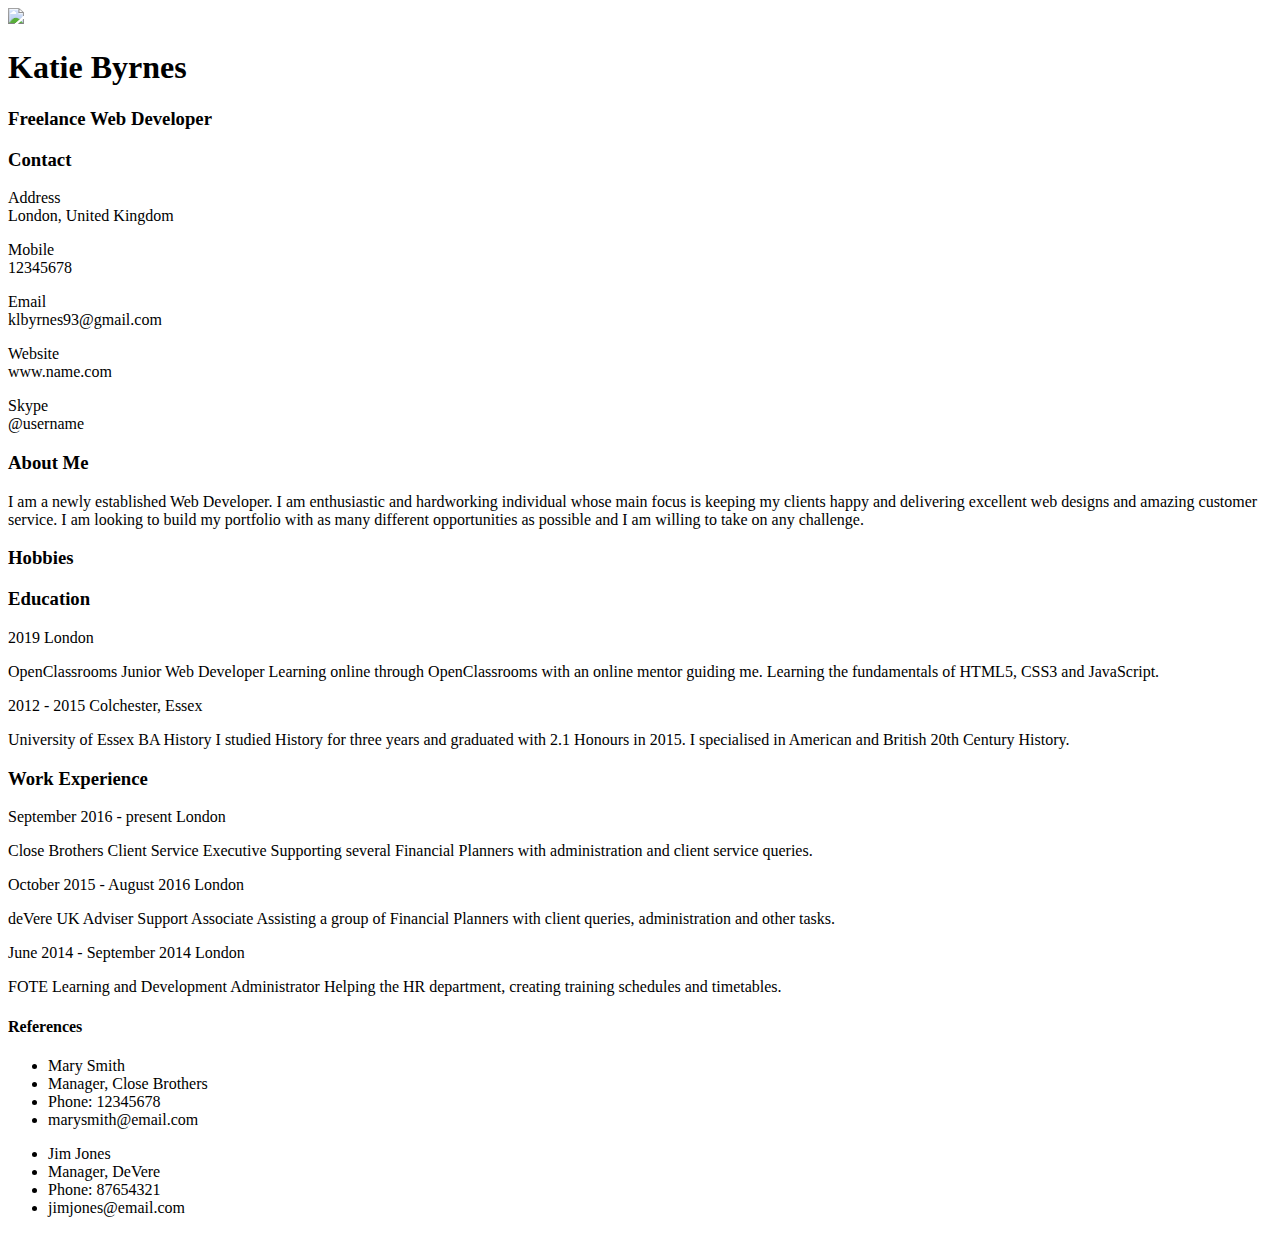
==== index.html @ 820cfef4 "File Name Change" ====
<!DOCTYPE html>
<html lang="en">
<head>
	<title>Katie Byrnes</title>
	<meta name="viewport" content="width=device-width,initial-scale=1">
	<meta charset="utf-8">
	<link href="css/resume.css" type="text/css" rel="stylesheet">
	<link rel="stylesheet" href="https://use.fontawesome.com/releases/v5.7.2/css/all.css" integrity="sha384-fnmOCqbTlWIlj8LyTjo7mOUStjsKC4pOpQbqyi7RrhN7udi9RwhKkMHpvLbHG9Sr" crossorigin="anonymous">

</head>
	
<div class="container">

<div class="gridSection1">
		<img src="me.png">
</div>

<div class="gridSection2">
 <h1 id="name"><span>Katie</span> Byrnes</h1>
 <h3 id="jobTitle"><span>Freela</span>nce Web Developer</h3>
</div>


<div class="gridSection3">
 	<h3 id="contactDetails">Contact</h3>	
 	<div id="contactMe">	
 		<p>Address<br> London, United Kingdom</p>
 		<p>Mobile<br> 12345678</p>
 		<p>Email<br> klbyrnes93@gmail.com</p>
 		<p>Website<br> www.name.com</p>
 		<p>Skype<br> @username</p>
 	</div>
</div>

<div class="gridSection4">
	 <h3 id=aboutMe>About Me</h3>
	 <p id="aboutBloc">I am a newly established Web Developer. I am enthusiastic and hardworking individual whose    main focus is keeping my clients happy and delivering excellent web designs and amazing customer service. I am looking to build my portfolio with as many different opportunities as possible and I am willing to take on any challenge. </p>
</div>


<div class="gridSection5">
	<h3 id="myHobbies">Hobbies</h3>
		<div id="hobbiesIcons">
		<i class="fas fa-dumbbell"></i>
		<i class="fas fa-futbol"></i>
		<i class="fas fa-book-reader"></i>
		</div>
</div>


<div class="gridSection6">
	<i class="fas fa-user-graduate"></i>
	<h3 id="educationHistory">Education</h3>
	<div id="education">
 	<p id="dateOne">2019 London</p>
 	<p id="openClassrooms">OpenClassrooms Junior Web Developer Learning online through OpenClassrooms with an online mentor guiding me. Learning the fundamentals of HTML5, CSS3 and JavaScript.</p> 
 	
 	<p id="dateTwo">2012 - 2015 Colchester, Essex</p>
 	<p id="essexUni">University of Essex BA History
 	I studied History for three years and graduated with 2.1 Honours in 2015. I specialised in American and British 20th Century History.</p>
 	</div>
</div>


<div class="gridSection7">
	<i class="fas fa-building"></i>
	<h3 id="work">Work Experience</h3>
	<p>September 2016 - present London</p>
	<p>Close Brothers Client Service Executive Supporting several Financial Planners with administration and client service queries. </p>
	</p>
	<p>October 2015 - August 2016 London</p>
	<p>deVere UK Adviser Support Associate Assisting a group of Financial Planners with client queries, administration and other tasks.</p>
	<p>June 2014 - September 2014 London</p>
	<p>FOTE Learning and Development Administrator Helping the HR department, creating training schedules and timetables.</p>
</div>

<div class="gridSection8">
			<i class="fas fa-network-wired"></i>
			<h4 id="references">References</h4>
					<ul id="referenceOne">
					<li>Mary Smith</li>
					<li>Manager, Close Brothers</li>
					<li>Phone: 12345678</li>
					<li>marysmith@email.com</li>
				</ul>

				<ul id="referenceTwo">
					<li>Jim Jones</li>
					<li>Manager, DeVere</li>
					<li>Phone: 87654321</li>
					<li>jimjones@email.com</li>
				</ul>
</div>


</div>
<body>

</body>
</html>
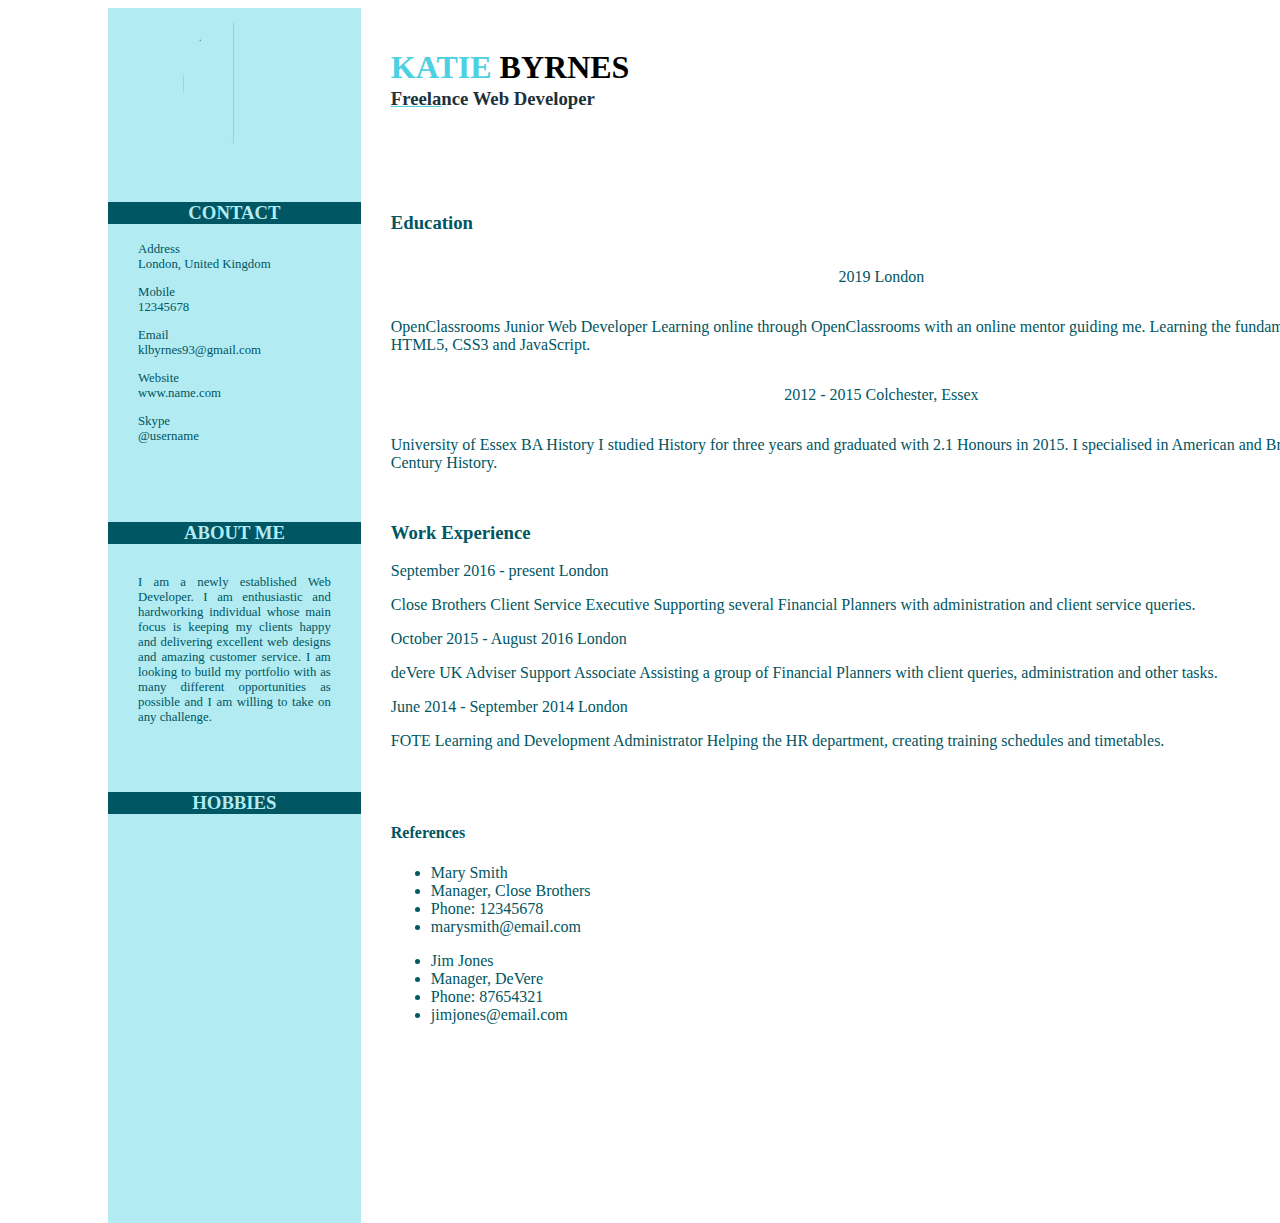
==== commit 7a380c2f: "File Name Change" ====
--- a/index.html
+++ b/index.html
@@ -4,7 +4,7 @@
 	<title>Katie Byrnes</title>
 	<meta name="viewport" content="width=device-width,initial-scale=1">
 	<meta charset="utf-8">
-	<link href="css/resume.css" type="text/css" rel="stylesheet">
+	<link href="css/stylesheet.css" type="text/css" rel="stylesheet">
 	<link rel="stylesheet" href="https://use.fontawesome.com/releases/v5.7.2/css/all.css" integrity="sha384-fnmOCqbTlWIlj8LyTjo7mOUStjsKC4pOpQbqyi7RrhN7udi9RwhKkMHpvLbHG9Sr" crossorigin="anonymous">
 
 </head>
--- a/css/stylesheet.css
+++ b/css/stylesheet.css
@@ -0,0 +1,150 @@
+
+.container {
+display: grid;
+grid-template-columns: 20% 80%;
+grid-template-rows: 15% 40% 30% 50%;
+height: 100vh;
+width: 100vw;
+max-width: 100%;
+margin-right: 100px;
+margin-left: 100px;
+}
+
+img {
+position: relative;
+height: 120px;
+width: 45%;
+border-radius: 50%;
+margin-left: 75px;
+margin-top: 15px;
+margin-bottom: 20px;
+}
+
+.gridSection1 {
+grid-column-start: 1;
+grid-row-start: 1;
+background-color: #b2ebf2;
+}
+
+.gridSection2 {
+grid-column-start: 2;
+grid-row-start: 1;
+height: 60%;
+padding-left: 30px;
+padding-top: 20px;
+}
+
+.gridSection3 {
+grid-column-start: 1;
+grid-row-start: 2;
+height: 130%;
+background-color: #b2ebf2;
+padding-top: 40px;
+}
+
+.gridSection4 {
+grid-column-start: 1;
+grid-row-start: 3;
+background-color: #b2ebf2;
+}
+
+.gridSection5 {
+grid-column-start: 1;
+grid-row-start: 4;
+padding-bottom: 140px;
+background-color: #b2ebf2;
+text-align: center;
+color: #005662;
+}
+
+.gridSection6 {
+	grid-column-start: 2;
+	grid-row-start: 2;
+	margin-top: 50px;
+	padding-left: 30px;
+	color: #005662;
+}
+
+.gridSection7 {
+	grid-column-start: 2;
+	grid-row-start: 3;
+	padding-left: 30px;
+	color: #005662;
+}
+
+.gridSection8 {
+	grid-column-start: 2;
+	grid-row-start: 4;
+	padding-left: 30px;
+	padding-top: 30px;
+	color: #005662;
+}
+
+#name {
+	text-transform: uppercase;
+}
+
+span {
+	color: #4dd0e1;
+}
+
+#jobTitle {
+	color: #1c313a;
+	margin-top: -20px;
+}
+
+#jobTitle span {
+	text-decoration: underline;
+	text-decoration-color: #4dd0e1;
+	color: #1c313a;
+}
+
+
+#contactDetails {
+	text-align: center;
+	background-color: #005662;
+	color: #b2ebf2;
+	text-transform: uppercase;
+}
+
+#myHobbies {
+	text-align: center;
+	background-color: #005662;
+	color: #b2ebf2;
+	text-transform: uppercase;
+}
+
+#aboutMe {
+	text-align: center;
+	background-color: #005662;
+	color: #b2ebf2;
+	text-transform: uppercase;
+}
+
+#contactMe {
+	text-align: justify;
+	padding-left: 30px;
+	font-size: 80%;
+	color: #005662;
+}
+
+#aboutBloc {
+	display: inline-block;
+	text-align: justify;
+	padding-left: 30px;
+	padding-right: 30px;
+	font-size: 80%;
+	color: #005662;
+}
+
+#hobbiesIcons {
+	letter-spacing: 10px;
+	font-size: 35px;
+}
+
+#education {
+	display: flex;
+	flex-direction: row;
+	justify-content: center;
+	flex-wrap: wrap;
+}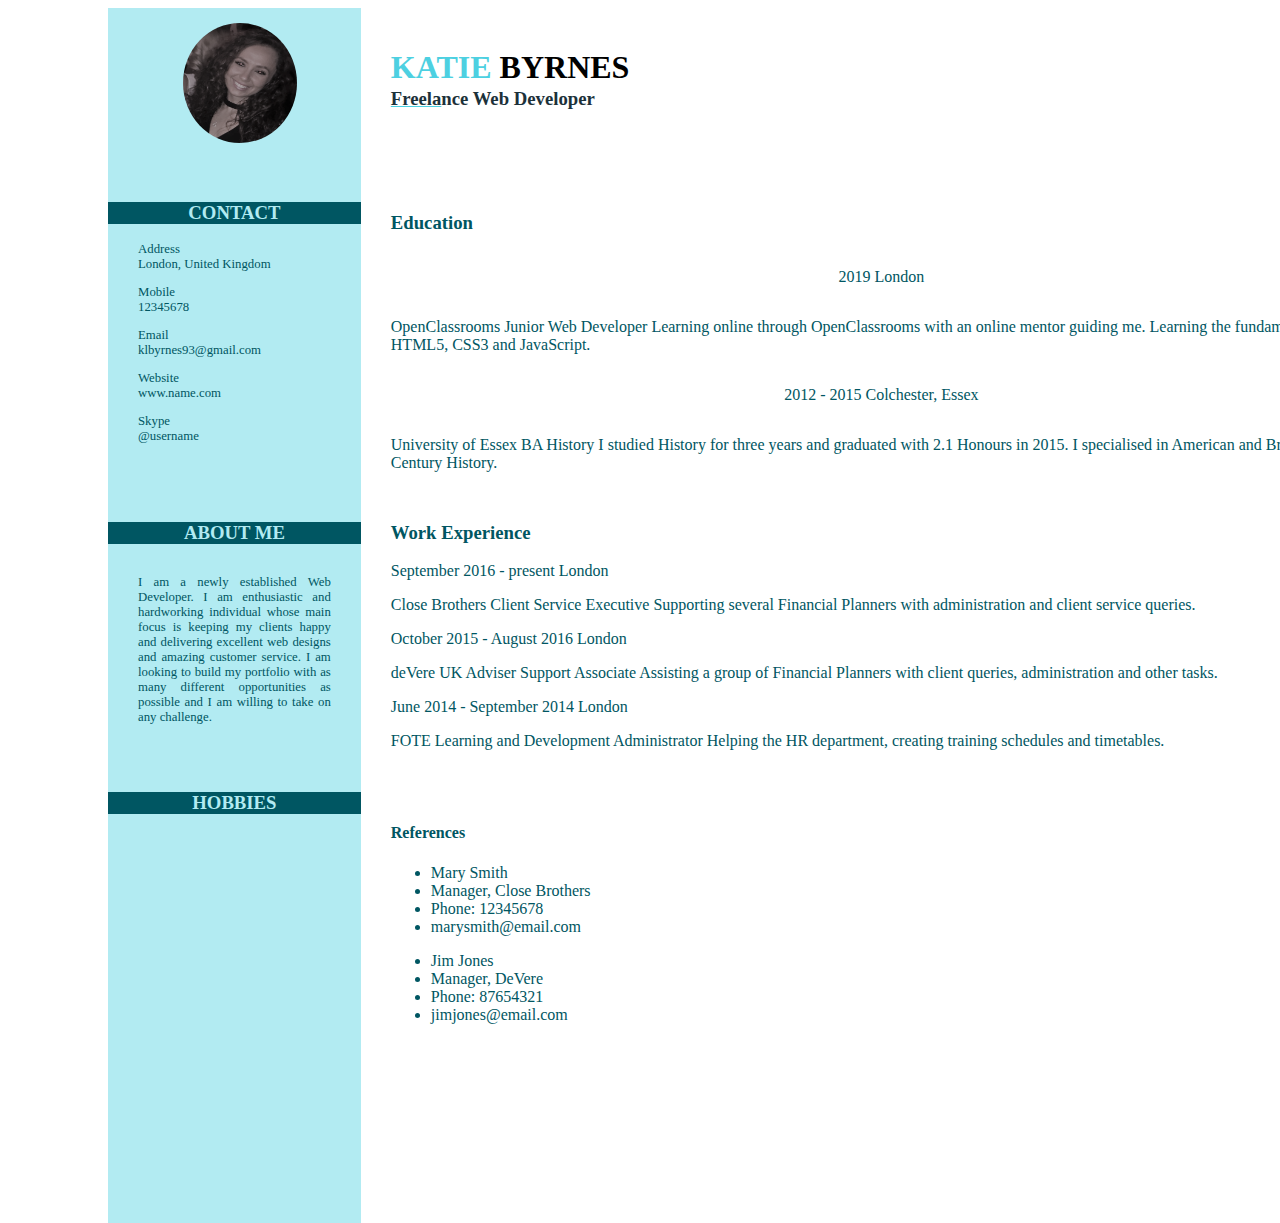
==== commit e6bd035f: "File Name Change" ====
--- a/index.html
+++ b/index.html
@@ -12,7 +12,7 @@
 <div class="container">
 
 <div class="gridSection1">
-		<img src="me.png">
+		<img src="me.PNG">
 </div>
 
 <div class="gridSection2">
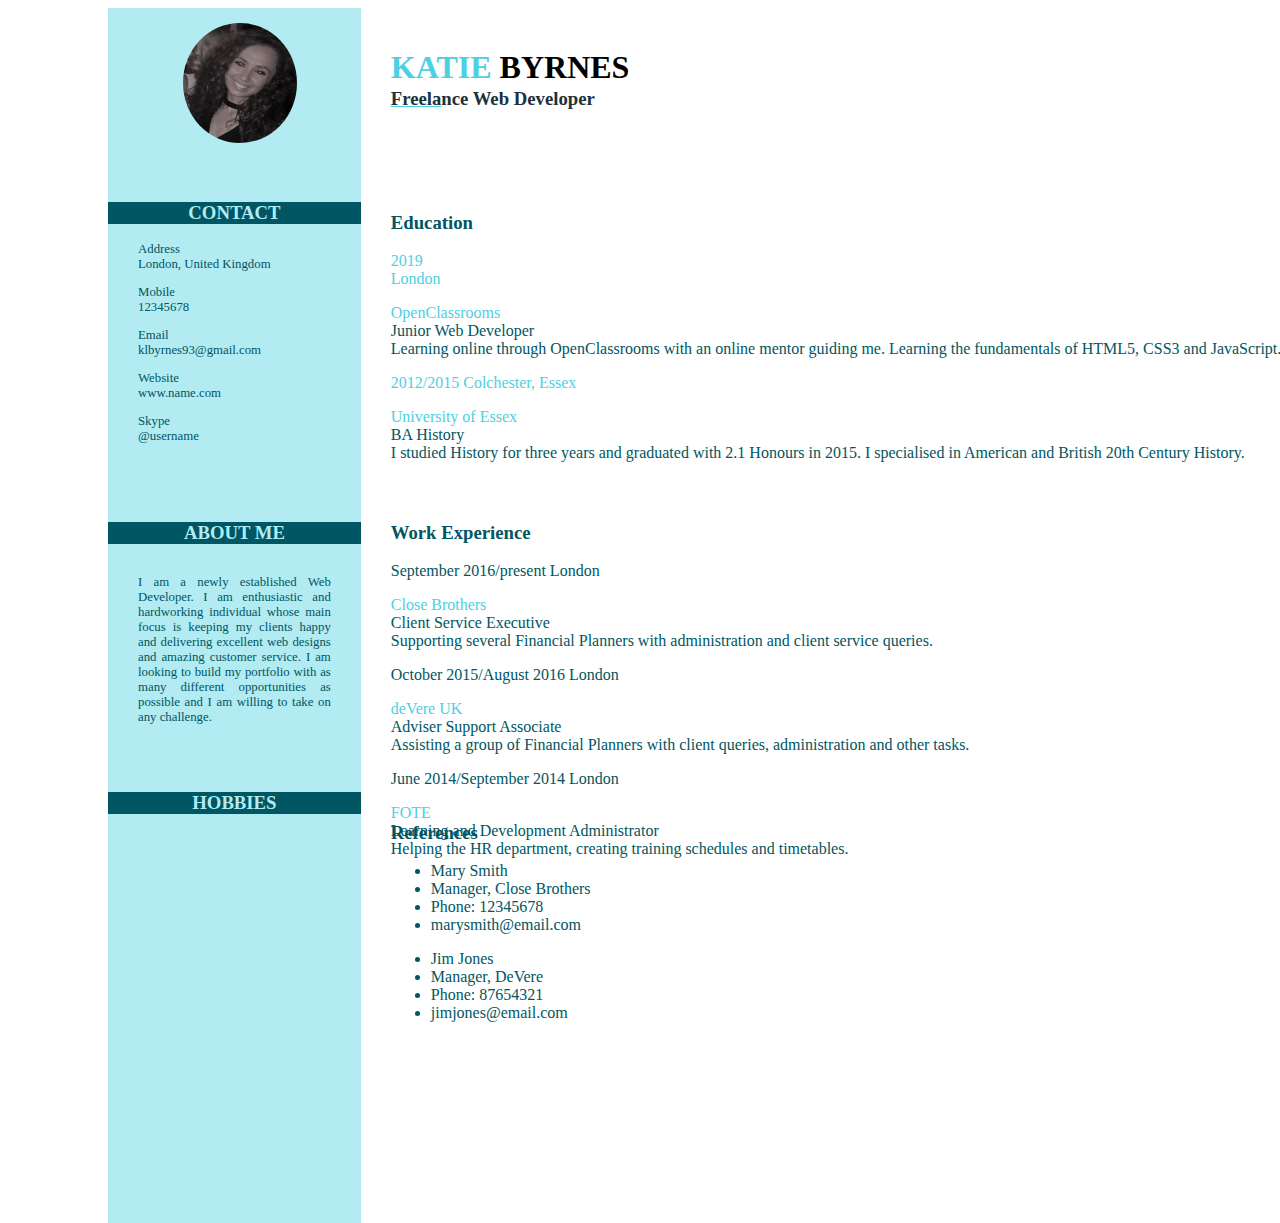
==== commit 8ec01c16: "Add files via upload" ====
--- a/index.html
+++ b/index.html
@@ -1,100 +1,158 @@
-<!DOCTYPE html>
-<html lang="en">
-<head>
-	<title>Katie Byrnes</title>
-	<meta name="viewport" content="width=device-width,initial-scale=1">
-	<meta charset="utf-8">
-	<link href="css/stylesheet.css" type="text/css" rel="stylesheet">
-	<link rel="stylesheet" href="https://use.fontawesome.com/releases/v5.7.2/css/all.css" integrity="sha384-fnmOCqbTlWIlj8LyTjo7mOUStjsKC4pOpQbqyi7RrhN7udi9RwhKkMHpvLbHG9Sr" crossorigin="anonymous">
-
-</head>
-	
-<div class="container">
-
-<div class="gridSection1">
-		<img src="me.PNG">
-</div>
-
-<div class="gridSection2">
- <h1 id="name"><span>Katie</span> Byrnes</h1>
- <h3 id="jobTitle"><span>Freela</span>nce Web Developer</h3>
-</div>
-
-
-<div class="gridSection3">
- 	<h3 id="contactDetails">Contact</h3>	
- 	<div id="contactMe">	
- 		<p>Address<br> London, United Kingdom</p>
- 		<p>Mobile<br> 12345678</p>
- 		<p>Email<br> klbyrnes93@gmail.com</p>
- 		<p>Website<br> www.name.com</p>
- 		<p>Skype<br> @username</p>
- 	</div>
-</div>
-
-<div class="gridSection4">
-	 <h3 id=aboutMe>About Me</h3>
-	 <p id="aboutBloc">I am a newly established Web Developer. I am enthusiastic and hardworking individual whose    main focus is keeping my clients happy and delivering excellent web designs and amazing customer service. I am looking to build my portfolio with as many different opportunities as possible and I am willing to take on any challenge. </p>
-</div>
-
-
-<div class="gridSection5">
-	<h3 id="myHobbies">Hobbies</h3>
-		<div id="hobbiesIcons">
-		<i class="fas fa-dumbbell"></i>
-		<i class="fas fa-futbol"></i>
-		<i class="fas fa-book-reader"></i>
-		</div>
-</div>
-
-
-<div class="gridSection6">
-	<i class="fas fa-user-graduate"></i>
-	<h3 id="educationHistory">Education</h3>
-	<div id="education">
- 	<p id="dateOne">2019 London</p>
- 	<p id="openClassrooms">OpenClassrooms Junior Web Developer Learning online through OpenClassrooms with an online mentor guiding me. Learning the fundamentals of HTML5, CSS3 and JavaScript.</p> 
- 	
- 	<p id="dateTwo">2012 - 2015 Colchester, Essex</p>
- 	<p id="essexUni">University of Essex BA History
- 	I studied History for three years and graduated with 2.1 Honours in 2015. I specialised in American and British 20th Century History.</p>
- 	</div>
-</div>
-
-
-<div class="gridSection7">
-	<i class="fas fa-building"></i>
-	<h3 id="work">Work Experience</h3>
-	<p>September 2016 - present London</p>
-	<p>Close Brothers Client Service Executive Supporting several Financial Planners with administration and client service queries. </p>
-	</p>
-	<p>October 2015 - August 2016 London</p>
-	<p>deVere UK Adviser Support Associate Assisting a group of Financial Planners with client queries, administration and other tasks.</p>
-	<p>June 2014 - September 2014 London</p>
-	<p>FOTE Learning and Development Administrator Helping the HR department, creating training schedules and timetables.</p>
-</div>
-
-<div class="gridSection8">
-			<i class="fas fa-network-wired"></i>
-			<h4 id="references">References</h4>
-					<ul id="referenceOne">
-					<li>Mary Smith</li>
-					<li>Manager, Close Brothers</li>
-					<li>Phone: 12345678</li>
-					<li>marysmith@email.com</li>
-				</ul>
-
-				<ul id="referenceTwo">
-					<li>Jim Jones</li>
-					<li>Manager, DeVere</li>
-					<li>Phone: 87654321</li>
-					<li>jimjones@email.com</li>
-				</ul>
-</div>
-
-
-</div>
-<body>
-
-</body>
+<!DOCTYPE html>
+<html lang="en">
+<head>
+	<title>Katie Byrnes</title>
+	<meta name="viewport" content="width=device-width, initial-scale=1.0">
+	<meta charset="utf-8">
+	<link href="css/stylesheet.css" type="text/css" rel="stylesheet">
+	<link rel="stylesheet" href="https://use.fontawesome.com/releases/v5.7.2/css/all.css" integrity="sha384-fnmOCqbTlWIlj8LyTjo7mOUStjsKC4pOpQbqyi7RrhN7udi9RwhKkMHpvLbHG9Sr" crossorigin="anonymous">
+
+</head>
+	
+<div class="container">
+
+<div class="gridSection1">
+		<img src="me.PNG">
+</div>
+
+<div class="gridSection2">
+ <h1 id="name"><span>Katie</span> Byrnes</h1>
+ <h3 id="jobTitle"><span>Freela</span>nce Web Developer</h3>
+</div>
+
+
+<div class="gridSection3">
+ 	<h3 id="contactDetails">Contact</h3>	
+ 	<div id="contactMe">	
+ 		<p>Address<br> London, United Kingdom</p>
+ 		<p>Mobile<br> 12345678</p>
+ 		<p>Email<br> klbyrnes93@gmail.com</p>
+ 		<p>Website<br> www.name.com</p>
+ 		<p>Skype<br> @username</p>
+ 	</div>
+</div>
+
+<div class="gridSection4">
+	 <h3 id=aboutMe>About Me</h3>
+	 <p id="aboutBloc">I am a newly established Web Developer. I am enthusiastic and hardworking individual whose    main focus is keeping my clients happy and delivering excellent web designs and amazing customer service. I am looking to build my portfolio with as many different opportunities as possible and I am willing to take on any challenge. </p>
+</div>
+
+
+<div class="gridSection5">
+	<h3 id="myHobbies">Hobbies</h3>
+		<div id="hobbiesIcons">
+		<i class="fas fa-dumbbell"></i>
+		<i class="fas fa-futbol"></i>
+		<i class="fas fa-book-reader"></i>
+		</div>
+</div>
+
+
+<div class="gridSection6">
+	
+
+
+	<div id="educationHead">
+		<i class="fas fa-user-graduate"></i>
+		<h3 id="educationHistory">Education</h3>
+
+	</div>
+
+	<div id="openClassRooms">	
+		<div id="openClassRoomsDate">
+			<span><i class="far fa-circle"></i> 2019<br> London</span>
+		</div>			
+		<div id="openClassroomsText">
+			<p><span>OpenClassrooms</span><br> Junior Web Developer<br> Learning online through OpenClassrooms with an online mentor guiding me. Learning the fundamentals of HTML5, CSS3 and JavaScript.</p> 
+		</div>	
+	</div>
+
+	
+
+	<div id="university">
+		<div id="universityDate">
+			<span><i class="far fa-circle"></i> 2012/2015 Colchester, Essex</span>	
+ 		</div>
+ 		<div id="universityText">
+ 			<p><span>University of Essex</span><br> BA History<br> I studied History for three years and graduated with 2.1 Honours in 2015. I specialised in American and British 20th Century History.</p>			
+ 		</div>
+	</div>
+</div>
+
+
+
+
+<div class="gridSection7">
+
+
+	<div id="workHead">
+		<i class="fas fa-building"></i>
+		<h3 id="work">Work Experience</h3>
+	</div>
+
+
+<div id="closeBrothers">
+	<div id="closeDate"> 
+		<p><i class="far fa-circle"></i> September 2016/present London</p>
+	</div>
+
+	<div id="closeText">	
+		<p><span>Close Brothers</span><br> Client Service Executive<br> Supporting several Financial Planners with administration and client service queries. </p>
+		</p>
+	</div>
+</div>
+
+
+<div id="devere">
+	<div id="devereDate">
+		<p> <i class="far fa-circle"></i> October 2015/August 2016 London</p>
+	</div>
+
+	<div id="devereText">
+		<p><span>deVere UK</span><br> Adviser Support Associate<br> Assisting a group of Financial Planners with client queries, administration and other tasks.</p>
+	</div>
+</div>
+
+<div id="fote">
+	<div id="foteDate">
+		<p><i class="far fa-circle"></i> June 2014/September 2014 London</p>
+	</div>
+
+	<div id="foteText">
+		<p><span>FOTE</span><br> Learning and Development Administrator<br> Helping the HR department, creating training schedules and timetables.</p>
+	</div>
+
+</div>
+
+</div>
+
+<div class="gridSection8">
+
+		<div id="referenceHead">
+			<i class="fas fa-network-wired"></i>
+			<h3 id="references">References</h3>
+		</div>
+				
+					<ul id="referenceOne">
+					<li><i class="far fa-circle"></i> Mary Smith</li>
+					<li>Manager, Close Brothers</li>
+					<li>Phone: 12345678</li>
+					<li>marysmith@email.com</li>
+				</ul>
+
+				<ul id="referenceTwo">
+					<li><i class="far fa-circle"></i> Jim Jones</li>
+					<li>Manager, DeVere</li>
+					<li>Phone: 87654321</li>
+					<li>jimjones@email.com</li>
+				</ul>
+		
+</div>
+
+
+</div>
+
+<body>
+
+</body>
 </html>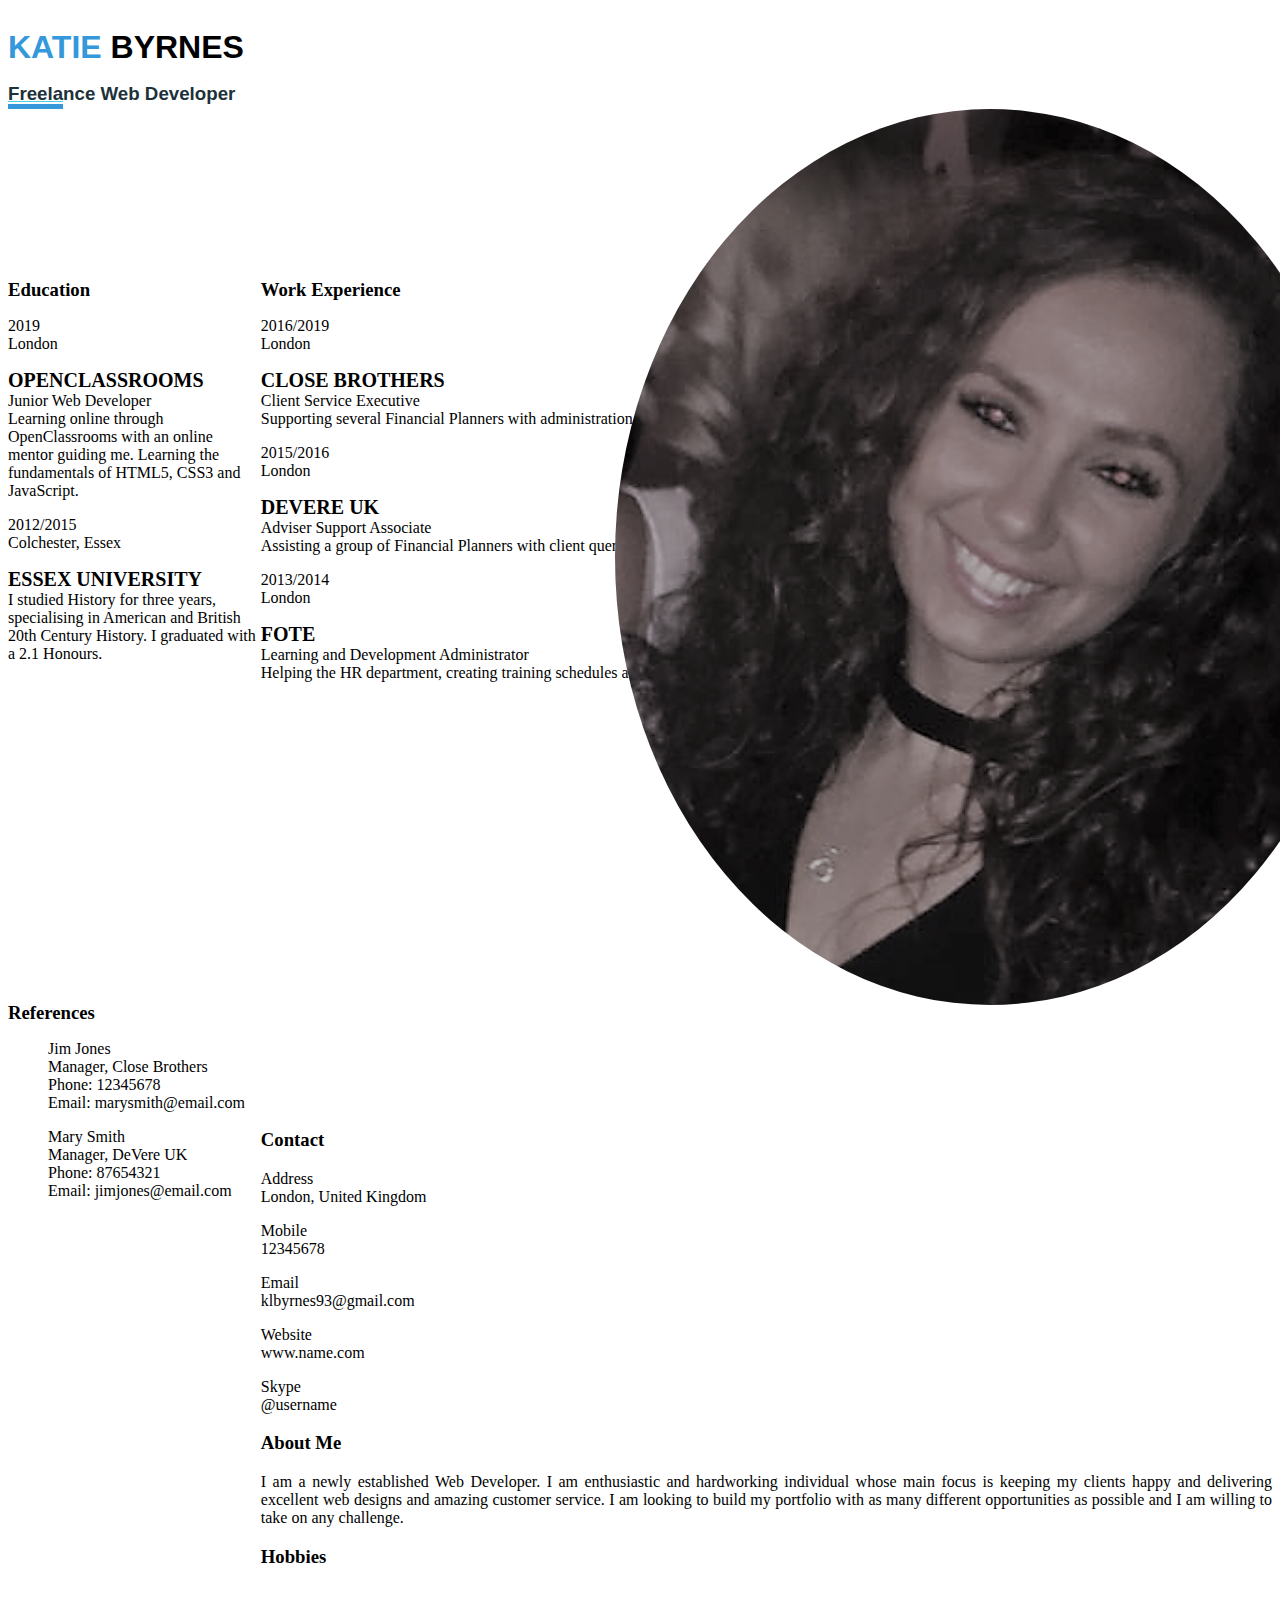
==== commit e0f19ea5: "Update index.html" ====
--- a/index.html
+++ b/index.html
@@ -6,153 +6,151 @@
 	<meta charset="utf-8">
 	<link href="css/stylesheet.css" type="text/css" rel="stylesheet">
 	<link rel="stylesheet" href="https://use.fontawesome.com/releases/v5.7.2/css/all.css" integrity="sha384-fnmOCqbTlWIlj8LyTjo7mOUStjsKC4pOpQbqyi7RrhN7udi9RwhKkMHpvLbHG9Sr" crossorigin="anonymous">
-
+	<link href="https://fonts.googleapis.com/css?family=Overpass" rel="stylesheet">
 </head>
+<body>
 	
 <div class="container">
 
-<div class="gridSection1">
-		<img src="me.PNG">
-</div>
+	
 
-<div class="gridSection2">
- <h1 id="name"><span>Katie</span> Byrnes</h1>
- <h3 id="jobTitle"><span>Freela</span>nce Web Developer</h3>
-</div>
+	<div class="nameBlock">
+		 <h1 style="text-transform: uppercase" id="name"><span style="color:#3498db;">Katie</span> Byrnes</h1>
+		 <h3 id="jobTitle"><span style="border-bottom:5px solid #3498db">Freela</span>nce Web Developer</h3>
+	</div>
 
 
-<div class="gridSection3">
- 	<h3 id="contactDetails">Contact</h3>	
- 	<div id="contactMe">	
- 		<p>Address<br> London, United Kingdom</p>
- 		<p>Mobile<br> 12345678</p>
- 		<p>Email<br> klbyrnes93@gmail.com</p>
- 		<p>Website<br> www.name.com</p>
- 		<p>Skype<br> @username</p>
- 	</div>
-</div>
-
-<div class="gridSection4">
-	 <h3 id=aboutMe>About Me</h3>
-	 <p id="aboutBloc">I am a newly established Web Developer. I am enthusiastic and hardworking individual whose    main focus is keeping my clients happy and delivering excellent web designs and amazing customer service. I am looking to build my portfolio with as many different opportunities as possible and I am willing to take on any challenge. </p>
-</div>
+	<div class="sideBar">		
+		<div class="imageBox">
+			<img id="profileImage" src="me.PNG" >
+		</div>
+	 	
+	 		
+	 	<div>	
+	 	<h3 class="sideBarHeads">Contact</h3>
+		 	<div class="sideBarBody">
+		 		<p>Address<br> London, United Kingdom</p>
+	 			<p>Mobile<br> 12345678</p>
+	 			<p>Email<br> klbyrnes93@gmail.com</p>
+	 			<p>Website<br> www.name.com</p>
+	 			<p>Skype<br> @username</p>
+	 		</div>
+	 	</div>
+	
+		
+		<div style="text-align: justify;">	
+		<h3 class="sideBarHeads">About Me</h3>	
+			 <div class="sideBarBodyAbout">
+				 <p>I am a newly established Web Developer. I am enthusiastic and hardworking individual whose    main focus is keeping my clients happy and delivering excellent web designs and amazing customer service. I am looking to build my portfolio with as many different opportunities as possible and I am willing to take on any challenge. </p>
+			</div>
+		</div>
 
 
-<div class="gridSection5">
-	<h3 id="myHobbies">Hobbies</h3>
-		<div id="hobbiesIcons">
-		<i class="fas fa-dumbbell"></i>
-		<i class="fas fa-futbol"></i>
-		<i class="fas fa-book-reader"></i>
+		<div>
+		<h3 class="sideBarHeads">Hobbies</h3>
+			<div class="hobbies" >
+				<i class="fas fa-dumbbell" style="font-size: 40px;margin:1rem; color: #000051;"></i>
+				<i class="fas fa-futbol" style="font-size: 40px;margin:1rem; color: #000051;"></i>
+				<i class="fas fa-book-reader" style="font-size: 40px;margin:1rem; color: #000051;"></i>
+			</div>
 		</div>
-</div>
+	</div>
 
 
-<div class="gridSection6">
+	<div class="education">				
+		<div class="sectionHead">
+			<i class="fas fa-user-graduate" style="color:#3498db"></i>
+			<h3 style="display: inline;">Education</h3>
+		</div>
+
+			
+		<div class="sectionDate">
+			<p><i class="far fa-circle"></i> 2019<br> London</p>
+		</div>			
+		<div class="sectionBody">
+			<p><span style="font-size: 20px;font-weight: bold;text-transform: uppercase;">OpenClassrooms</span><br> Junior Web Developer<br> Learning online through OpenClassrooms with an online mentor guiding me. Learning the fundamentals of HTML5, CSS3 and JavaScript.</p> 
+		</div>	
+		
+		
+		<div class="sectionDate">
+			<p><i class="far fa-circle"></i> 2012/2015<br> Colchester, Essex</p>	
+	 	</div>
+	 	<div class="sectionBody">
+	 		<p><span style="font-size: 20px;font-weight: bold;text-transform: uppercase;">Essex University</span><br>I studied History for three years, specialising in American and British 20th Century History. I graduated with a 2.1 Honours.</p>			
+	 	</div>
 	
+	</div>
 
 
-	<div id="educationHead">
-		<i class="fas fa-user-graduate"></i>
-		<h3 id="educationHistory">Education</h3>
 
+
+	<div class="workExperience">	
+		<div class="sectionHead">
+			<i class="fas fa-building" style="color:#3498db"></i>
+			<h3 style="display: inline;">Work Experience</h3>
+		</div>
+
+
+		<div class="sectionDate"> 
+			<p><i class="far fa-circle"></i> 2016/2019<br> London</p>
+		</div>
+
+		<div class="sectionBody">	
+			<p><span style="font-size: 20px;font-weight: bold;text-transform: uppercase;">Close Brothers</span><br> Client Service Executive<br> Supporting several Financial Planners with administration and client service queries. 
+			</p>
+		</div>
+
+
+		
+		<div class="sectionDate">
+			<p> <i class="far fa-circle" ></i>  2015/2016 <br>London</p>
+		</div>
+
+		<div class="sectionBody">
+			<p><span style="font-size: 20px;font-weight: bold;text-transform: uppercase;">DeVere UK</span><br> Adviser Support Associate<br> Assisting a group of Financial Planners with client queries, administration and other tasks.</p>
+		</div>
+		
+
+	
+		<div class="sectionDate">
+			<p><i class="far fa-circle"></i> 2013/2014 <br>London</p>
+		</div>
+
+		<div class="sectionBody">
+			<p><span style="font-size: 20px;font-weight: bold;text-transform: uppercase;">FOTE</span><br> Learning and Development Administrator<br> Helping the HR department, creating training schedules and timetables.</p>
+		</div>
+		
 	</div>
 
-	<div id="openClassRooms">	
-		<div id="openClassRoomsDate">
-			<span><i class="far fa-circle"></i> 2019<br> London</span>
-		</div>			
-		<div id="openClassroomsText">
-			<p><span>OpenClassrooms</span><br> Junior Web Developer<br> Learning online through OpenClassrooms with an online mentor guiding me. Learning the fundamentals of HTML5, CSS3 and JavaScript.</p> 
-		</div>	
+	<div class="references">
+		<div class="sectionHead">
+			<i class="fas fa-network-wired" style="color:#3498db"></i>
+			<h3 style="display: inline;">References</h3>
+		</div>
+					
+		<div class="list">
+			<ul class="listSection" style="list-style: none;">
+				<li class="listHead">Jim Jones</li>
+				<li>Manager, Close Brothers</li>
+				<li>Phone: 12345678</li>
+				<li>Email: marysmith@email.com</li>
+			</ul>
+		</div>
+
+		<div class="list">
+			<ul class="listSection" style="list-style: none;">
+				<li class="listHead">Mary Smith</li>
+				<li>Manager, DeVere UK</li>
+				<li>Phone: 87654321</li>
+				<li>Email: jimjones@email.com</li>
+			</ul>	
+		</div>		
+	
 	</div>
 
-	
-
-	<div id="university">
-		<div id="universityDate">
-			<span><i class="far fa-circle"></i> 2012/2015 Colchester, Essex</span>	
- 		</div>
- 		<div id="universityText">
- 			<p><span>University of Essex</span><br> BA History<br> I studied History for three years and graduated with 2.1 Honours in 2015. I specialised in American and British 20th Century History.</p>			
- 		</div>
-	</div>
 </div>
 
 
 
-
-<div class="gridSection7">
-
-
-	<div id="workHead">
-		<i class="fas fa-building"></i>
-		<h3 id="work">Work Experience</h3>
-	</div>
-
-
-<div id="closeBrothers">
-	<div id="closeDate"> 
-		<p><i class="far fa-circle"></i> September 2016/present London</p>
-	</div>
-
-	<div id="closeText">	
-		<p><span>Close Brothers</span><br> Client Service Executive<br> Supporting several Financial Planners with administration and client service queries. </p>
-		</p>
-	</div>
-</div>
-
-
-<div id="devere">
-	<div id="devereDate">
-		<p> <i class="far fa-circle"></i> October 2015/August 2016 London</p>
-	</div>
-
-	<div id="devereText">
-		<p><span>deVere UK</span><br> Adviser Support Associate<br> Assisting a group of Financial Planners with client queries, administration and other tasks.</p>
-	</div>
-</div>
-
-<div id="fote">
-	<div id="foteDate">
-		<p><i class="far fa-circle"></i> June 2014/September 2014 London</p>
-	</div>
-
-	<div id="foteText">
-		<p><span>FOTE</span><br> Learning and Development Administrator<br> Helping the HR department, creating training schedules and timetables.</p>
-	</div>
-
-</div>
-
-</div>
-
-<div class="gridSection8">
-
-		<div id="referenceHead">
-			<i class="fas fa-network-wired"></i>
-			<h3 id="references">References</h3>
-		</div>
-				
-					<ul id="referenceOne">
-					<li><i class="far fa-circle"></i> Mary Smith</li>
-					<li>Manager, Close Brothers</li>
-					<li>Phone: 12345678</li>
-					<li>marysmith@email.com</li>
-				</ul>
-
-				<ul id="referenceTwo">
-					<li><i class="far fa-circle"></i> Jim Jones</li>
-					<li>Manager, DeVere</li>
-					<li>Phone: 87654321</li>
-					<li>jimjones@email.com</li>
-				</ul>
-		
-</div>
-
-
-</div>
-
-<body>
-
 </body>
-</html>+</html>
--- a/css/stylesheet.css
+++ b/css/stylesheet.css
@@ -1,150 +1,493 @@
-
-.container {
-display: grid;
-grid-template-columns: 20% 80%;
-grid-template-rows: 15% 40% 30% 50%;
-height: 100vh;
-width: 100vw;
-max-width: 100%;
-margin-right: 100px;
-margin-left: 100px;
-}
-
-img {
-position: relative;
-height: 120px;
-width: 45%;
-border-radius: 50%;
-margin-left: 75px;
-margin-top: 15px;
-margin-bottom: 20px;
-}
-
-.gridSection1 {
-grid-column-start: 1;
-grid-row-start: 1;
-background-color: #b2ebf2;
-}
-
-.gridSection2 {
-grid-column-start: 2;
-grid-row-start: 1;
-height: 60%;
-padding-left: 30px;
-padding-top: 20px;
-}
-
-.gridSection3 {
-grid-column-start: 1;
-grid-row-start: 2;
-height: 130%;
-background-color: #b2ebf2;
-padding-top: 40px;
-}
-
-.gridSection4 {
-grid-column-start: 1;
-grid-row-start: 3;
-background-color: #b2ebf2;
-}
-
-.gridSection5 {
-grid-column-start: 1;
-grid-row-start: 4;
-padding-bottom: 140px;
-background-color: #b2ebf2;
-text-align: center;
-color: #005662;
-}
-
-.gridSection6 {
-	grid-column-start: 2;
-	grid-row-start: 2;
-	margin-top: 50px;
-	padding-left: 30px;
-	color: #005662;
-}
-
-.gridSection7 {
-	grid-column-start: 2;
-	grid-row-start: 3;
-	padding-left: 30px;
-	color: #005662;
-}
-
-.gridSection8 {
-	grid-column-start: 2;
-	grid-row-start: 4;
-	padding-left: 30px;
-	padding-top: 30px;
-	color: #005662;
-}
-
-#name {
-	text-transform: uppercase;
-}
-
-span {
-	color: #4dd0e1;
-}
-
-#jobTitle {
-	color: #1c313a;
-	margin-top: -20px;
-}
-
-#jobTitle span {
-	text-decoration: underline;
-	text-decoration-color: #4dd0e1;
-	color: #1c313a;
-}
-
-
-#contactDetails {
-	text-align: center;
-	background-color: #005662;
-	color: #b2ebf2;
-	text-transform: uppercase;
-}
-
-#myHobbies {
-	text-align: center;
-	background-color: #005662;
-	color: #b2ebf2;
-	text-transform: uppercase;
-}
-
-#aboutMe {
-	text-align: center;
-	background-color: #005662;
-	color: #b2ebf2;
-	text-transform: uppercase;
-}
-
-#contactMe {
-	text-align: justify;
-	padding-left: 30px;
-	font-size: 80%;
-	color: #005662;
-}
-
-#aboutBloc {
-	display: inline-block;
-	text-align: justify;
-	padding-left: 30px;
-	padding-right: 30px;
-	font-size: 80%;
-	color: #005662;
-}
-
-#hobbiesIcons {
-	letter-spacing: 10px;
-	font-size: 35px;
-}
-
-#education {
-	display: flex;
-	flex-direction: row;
-	justify-content: center;
-	flex-wrap: wrap;
-}+@media (min-width: 760px) {
+	.container {
+		display: grid;
+		grid-template-columns: 20% 80%;
+		grid-template-rows: 12% 32% 38% 8%;
+		height: auto;
+	}
+}
+
+@media only screen and (min-device-width : 760px) and (max-device-width : 1024px) {
+	.container {
+		display: flex;
+		flex-direction: column;
+	}
+	img {
+		width: 30%;
+	}
+	#name {
+		text-align: center;
+	}
+	#jobTitle {
+		text-align: center;
+	}
+}
+
+@media (min-width: 600px) {
+	.container {
+		grid-template-areas: 
+		'picture'
+		'name'
+		'contact'
+		'about'
+		'hobbies'
+		'education'
+		'work'
+		'references';
+	}
+}
+
+@media (max-width: 600px) {
+	.container {
+		grid-template-areas: 
+		'picture'
+		'name'
+		'contact'
+		'about'
+		'hobbies'
+		'education'
+		'work'
+		'references';
+	}
+	img {
+		width: 50%;
+	}
+	.gridSection3 {
+		display: flex;
+		flex-direction: column;
+	}
+	#openClassroomsText {
+		display: flex;
+		flex-direction: column;
+		text-align: justify;
+		flex: wrap;
+		width: 80%;
+	} 
+	#universityText {
+		display: flex;
+		flex-direction: column;
+		text-align: justify;
+		flex: wrap;
+		width: 80%;
+	}
+	#closeBrothersText {
+		display: flex;
+		flex-direction: column;
+		text-align: justify;
+		flex: wrap;
+		width: 80%;
+
+	}
+	#devereText {
+		display: flex;
+		flex-direction: column;
+		text-align: justify;
+		flex: wrap;
+		width: 80%;
+		
+	}
+	#foteText {
+		display: flex;
+		flex-direction: column;
+		text-align: justify;
+		flex: wrap;
+		width: 80%;
+	}
+	#closeDate {
+		display: flex;
+		flex-direction: column;
+		text-align: justify;
+		flex: wrap;
+		width: 80%;
+	}
+	#devereDate {
+		display: flex;
+		flex-direction: column;
+		text-align: justify;
+		flex: wrap;
+		width: 80%;
+	}
+	#foteDate {
+		display: flex;
+		flex-direction: column;
+		text-align: justify;
+		flex: wrap;
+		width: 80%;
+	}
+	#referenceOne {
+		display: flex;
+		flex-direction: column;
+		text-align: justify;
+		flex: wrap;
+		width: 80%;
+	}
+	#referenceTwo {
+		display: flex;
+		flex-direction: column;
+		text-align: justify;
+		flex: wrap;
+		width: 80%;
+	}
+
+}
+
+img {
+position: relative;
+max-height: 100%;
+max-width: 100%;
+border-radius: 50%;
+margin-left: 35%;
+margin-top: 10%;
+margin-bottom: 10%;
+}
+
+.gridSection1 {
+grid-area: picture;
+grid-column-start: 1;
+grid-row-start: 1;
+background-color: #b2ebf2;
+max-width: 100%;
+max-height: 100%;
+}
+
+.gridSection2 {
+grid-area: name;
+grid-column-start: 2;
+grid-row-start: 1;
+padding-left: 1%;
+padding-top: 2%;
+max-width: 80%;
+max-height: 100%;
+}
+
+.gridSection3 {
+grid-area: contact;
+grid-column-start: 1;
+grid-row-start: 2;
+background-color: #b2ebf2;
+max-width: 100%;
+max-height: auto;
+padding-top: 8%;
+}
+
+.gridSection4 {
+grid-area: about;
+grid-column-start: 1;
+grid-row-start: 3;
+background-color: #b2ebf2;
+max-width: 100%;
+max-height: 100%;
+}
+
+.gridSection5 {
+grid-area: hobbies;
+grid-column-start: 1;
+grid-row-start: 4;
+padding-bottom: 20%;
+background-color: #b2ebf2;
+text-align: center;
+margin-top: 10%;
+color: #005662;
+max-width: 100%;
+max-height: 100%;
+}
+
+.gridSection6 {
+	grid-area: education;
+	grid-column-start: 2;
+	grid-row-start: 2;
+	margin-top: 5%;
+	padding-left: 1%;
+	color: #005662;
+	max-width: 80%;
+	max-height: 30%;
+
+}
+
+.gridSection7 {
+	grid-area: work;
+	grid-column-start: 2;
+	grid-row-start: 3;
+	padding-left: 1%;
+	padding-top: 1%;
+	padding-bottom: 2%;
+	color: #005662;
+	max-width: 80%;
+	max-height: 100%;
+	
+}
+
+.gridSection8 {
+	grid-area: references;
+	grid-column-start: 2;
+	grid-row-start: 4;
+	padding-left: 1%;
+	padding-bottom: 40%;
+	padding-top: 5%;
+	color: #005662;
+	max-width: 80%;
+	max-height: 100%;
+
+}
+
+#name {
+	text-transform: uppercase;
+	font-family: sans-serif;
+}
+
+h1 span {
+	color: #4dd0e1;
+}
+ 
+ span i {
+ 	font-size: 20%;
+ }
+
+ p i {
+ 	font-size: 20%;
+ }
+
+ li i {
+ 	font-size: 20%;
+ }
+
+#jobTitle {
+	color: #1c313a;
+	font-family: sans-serif;
+	margin-top: -2%;
+}
+
+#jobTitle span {
+	text-decoration: underline;
+	text-decoration-color: #4dd0e1;
+	color: #1c313a;
+}
+
+
+#contactDetails {
+	text-align: center;
+	background-color: #005662;
+	color: #b2ebf2;
+	text-transform: uppercase;
+	font-family: sans-serif;
+}
+
+#myHobbies {
+	text-align: center;
+	background-color: #005662;
+	color: #b2ebf2;
+	text-transform: uppercase;
+	font-family: sans-serif;
+}
+
+#aboutMe {
+	text-align: center;
+	background-color: #005662;
+	color: #b2ebf2;
+	text-transform: uppercase;
+	font-family: sans-serif;
+}
+
+#contactMe {
+	text-align: justify;
+	padding-left: 15%;
+	padding-bottom: 2%; 
+	font-size: 1vw;
+	color: #005662;
+	font-family: calibri;
+}
+
+#aboutBloc {
+	display: inline-block;
+	text-align: justify;
+	padding-left: 15%;
+	padding-right: 15%;
+	font-size: 1vw;
+	color: #005662;
+	font-family: calibri;
+}
+
+#educationHistory {
+	font-family: sans-serif;
+}
+
+#work {
+	font-family: sans-serif;
+}
+
+#references {
+	font-family: sans-serif;
+}
+
+#hobbiesIcons {
+	letter-spacing: 10px;
+	font-size: 2vw;
+	font-family: calibri;
+}
+
+#educationHead h3 {
+	display: inline;
+}
+
+#educationHead {
+	border-bottom: 2px solid black;
+	padding-bottom: 1%;
+	width:70%;
+}
+
+
+#openClassRooms{
+	height:30%;
+	width:70%;
+
+}
+
+#university{
+	height:30%;
+	width:70%;
+
+}
+
+#openClassroomsText{
+	font-family: calibri;
+	text-align: justify;
+	min-width: 50%;
+
+}
+
+#openClassRoomsDate{
+	vertical-align: top;
+	min-width:20%;
+	float:left;
+	height:100%;
+	padding-right: 4%;
+	font-family: calibri;
+}
+
+#universityText{
+	font-family: calibri;
+	text-align: justify;
+	min-width: 50%;
+
+}
+
+#universityDate{
+	vertical-align: top;
+	max-width:20%;
+	float:left;
+	height:100%;
+	padding-right: 4%;
+	font-family: calibri;
+
+}
+
+#workHead h3 {
+	display: inline;
+}
+
+#workHead {
+	border-bottom: 2px solid black;
+	padding-bottom: 1%;
+	width:70%;
+}
+
+
+#closeBrothers {
+	height:15%;
+	width:70%;
+}
+
+#devere {
+	height:15%;
+	width:70%;
+}
+
+#fote {
+	height:15%;
+	width:70%;
+}
+
+#closeDate {
+	vertical-align: top;
+	max-width:20%;
+	float:left;
+	height:100%;
+	padding-right: 4%;
+	font-family: calibri;
+}
+
+#devereDate {
+	vertical-align: top;
+	max-width:20%;
+	float:left;
+	height:100%;
+	padding-right: 4%;
+	font-family: calibri;
+}
+
+#foteDate {
+	vertical-align: top;
+	max-width:20%;
+	float:left;
+	height:100%;
+	padding-right: 4%;
+	font-family: calibri;
+}
+
+#closeText {
+	padding-top: 0.2%;
+	color: #546e7a;
+	font-family: calibri;
+	text-align: justify;
+	min-width: 50%;
+}
+
+#devereText {
+	padding-top: 0.2%;
+	color: #546e7a;
+	font-family: calibri;
+	text-align: justify;
+	min-width: 50%;
+}
+
+#foteText {
+	padding-top: 0.2%;
+	color: #546e7a;
+	font-family: calibri;
+	text-align: justify;
+	min-width: 50%;
+}
+
+p span {
+	text-transform: uppercase;
+}
+
+
+#referenceHead h3 {
+	display: inline;
+}
+
+#referenceHead {
+	border-bottom: 2px solid black;
+	padding-bottom: 0.5%;
+	width:70%;
+}
+
+
+#referenceOne {
+	vertical-align: top;
+	float: left;
+	padding-right: 10%;
+	margin-left: -3.5%;
+	font-family: calibri;
+	text-align: justify;
+	list-style-type: none;
+}
+
+#referenceTwo {
+	vertical-align: top;
+	float; right;
+	font-family: calibri;
+	text-align: justify;
+	list-style-type: none;
+}
